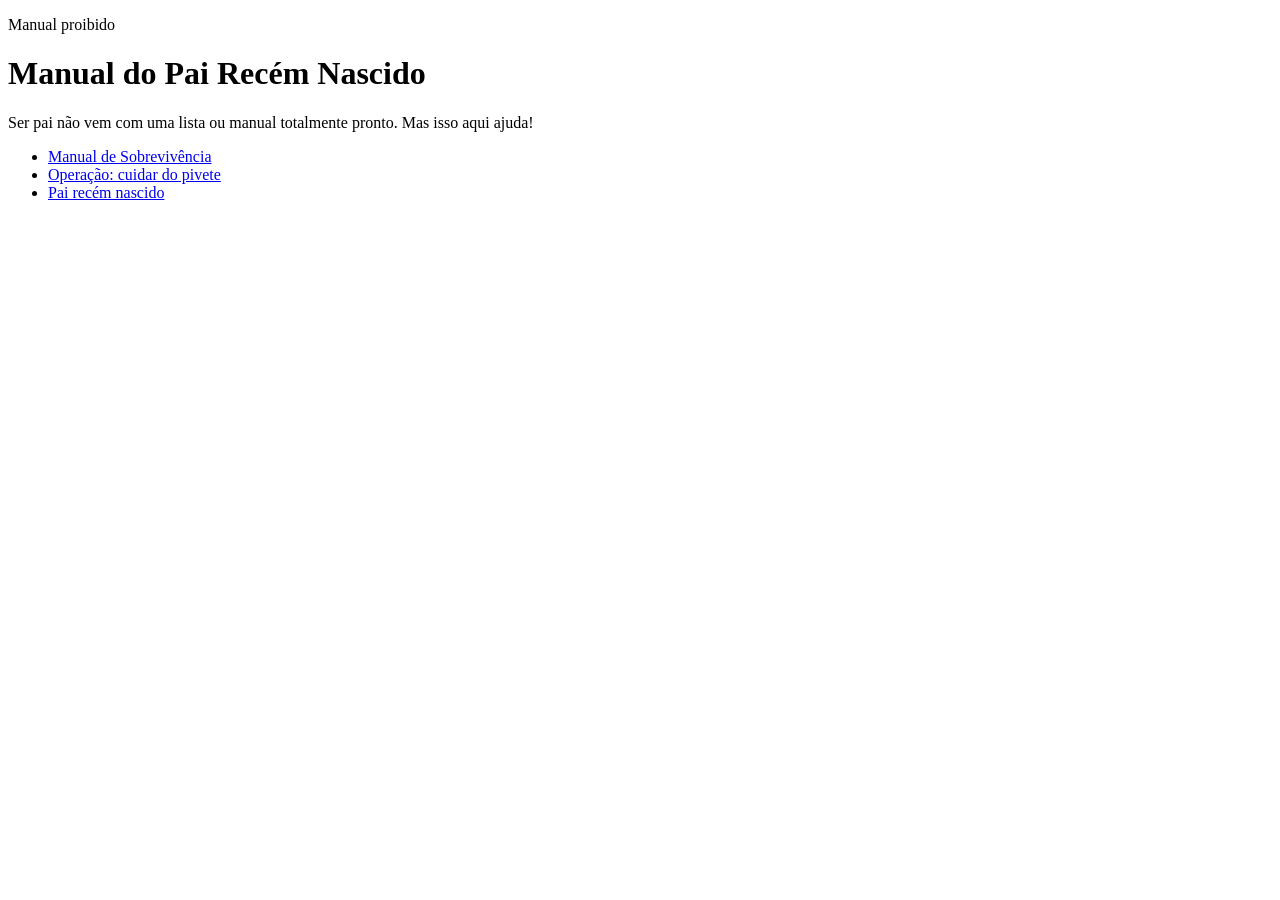
==== index.html @ 692d616c "Criação do header da primeira página do Manual de como ser pai e organização das imagens na pasta" ====
<!DOCTYPE html>
<html lang="pt-br">
<head>
    <meta charset="UTF-8">
    <meta name="viewport" content="width=device-width, initial-scale=1.0">
    <title>Manual do Pai | Vedilson</title>

    <link rel="stylesheet" href="./css/style.css">
</head>
<body>
    <header class="cabecalho">
        <div class="container">
            <p class="etiqueta">Manual proibido</p>

            <h1>Manual do Pai Recém Nascido</h1>

            <p class="subtitulo">
                Ser pai não vem com uma lista ou manual totalmente pronto. Mas isso aqui ajuda!
            </p>

            <nav class="menu-principal">
                <ul class="menu-lista">
                    <li><a class="menu-link" href="index.html">Manual de Sobrevivência</a></li>
                    <li><a class="menu-link" href="index.html">Operação: cuidar do pivete</a></li>
                    <li><a class="menu-link" href="index.html">Pai recém nascido</a></li>
                </ul>
            </nav>
        </div>
    </header>

    <main>
        <section class="secao">
            <div class="container">
                <h2 class="titulo-secao"></h2>
            </div>
        </section>
    </main>
</body>
</html>
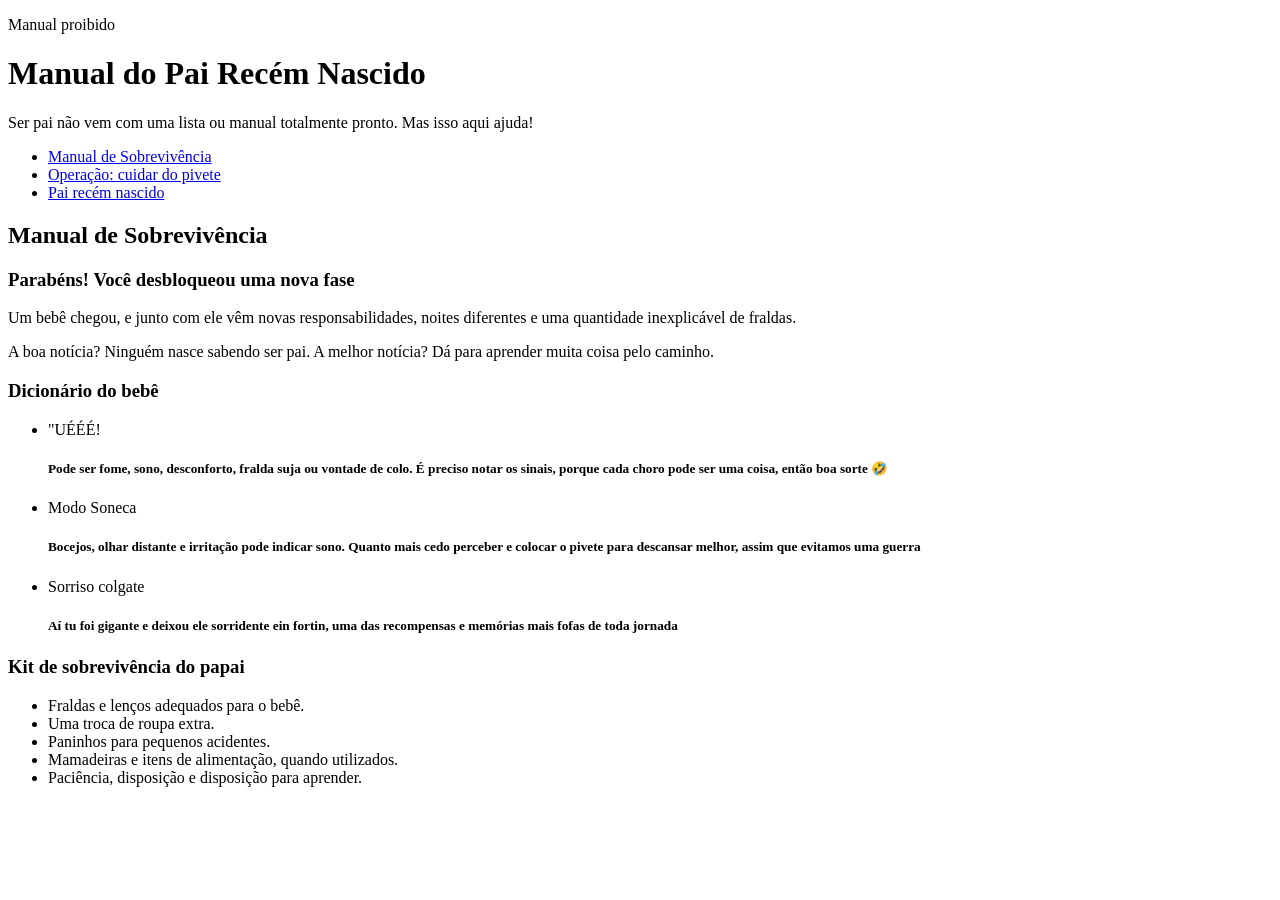
==== commit f4efd3f6: "Criação do main" ====
--- a/index.html
+++ b/index.html
@@ -31,7 +31,35 @@
     <main>
         <section class="secao">
             <div class="container">
-                <h2 class="titulo-secao"></h2>
+                <h2 class="titulo-secao">Manual de Sobrevivência</h2>
+                <div class="grade-topicos">
+                    <article class="topico">
+                        <h3>Parabéns! Você desbloqueou uma nova fase</h3>
+                        <p>Um bebê chegou, e junto com ele vêm novas responsabilidades, noites diferentes e uma quantidade inexplicável de fraldas.</p>
+                        <p>A boa notícia? Ninguém nasce sabendo ser pai. A melhor notícia? Dá para aprender muita coisa pelo caminho.</p>
+                    </article>
+                    <article class="topico">
+                        <h3>Dicionário do bebê</h3>
+                        <ul class="dicionario">
+                            <li>"UÉÉÉ!</li>
+                            <h5>Pode ser fome, sono, desconforto, fralda suja ou vontade de colo. É preciso notar os sinais, porque cada choro pode ser uma coisa, então boa sorte 🤣</h5>
+                            <li>Modo Soneca</li>
+                            <h5>Bocejos, olhar distante e irritação pode indicar sono. Quanto mais cedo perceber e colocar o pivete para descansar melhor, assim que evitamos uma guerra</h5>
+                            <li>Sorriso colgate</li>
+                            <h5>Aí tu foi gigante e deixou ele sorridente ein fortin, uma das recompensas e memórias mais fofas de toda jornada</h5>
+                        </ul>
+                    </article>
+                    <article class="topico">
+                        <h3>Kit de sobrevivência do papai</h3>
+                        <ul class="dicionario">
+                            <li>Fraldas e lenços adequados para o bebê.</li>
+                            <li>Uma troca de roupa extra.</li>
+                            <li>Paninhos para pequenos acidentes.</li>
+                            <li>Mamadeiras e itens de alimentação, quando utilizados.</li>
+                            <li>Paciência, disposição e disposição para aprender.</li>
+                        </ul>
+                    </article>
+                </div>
             </div>
         </section>
     </main>
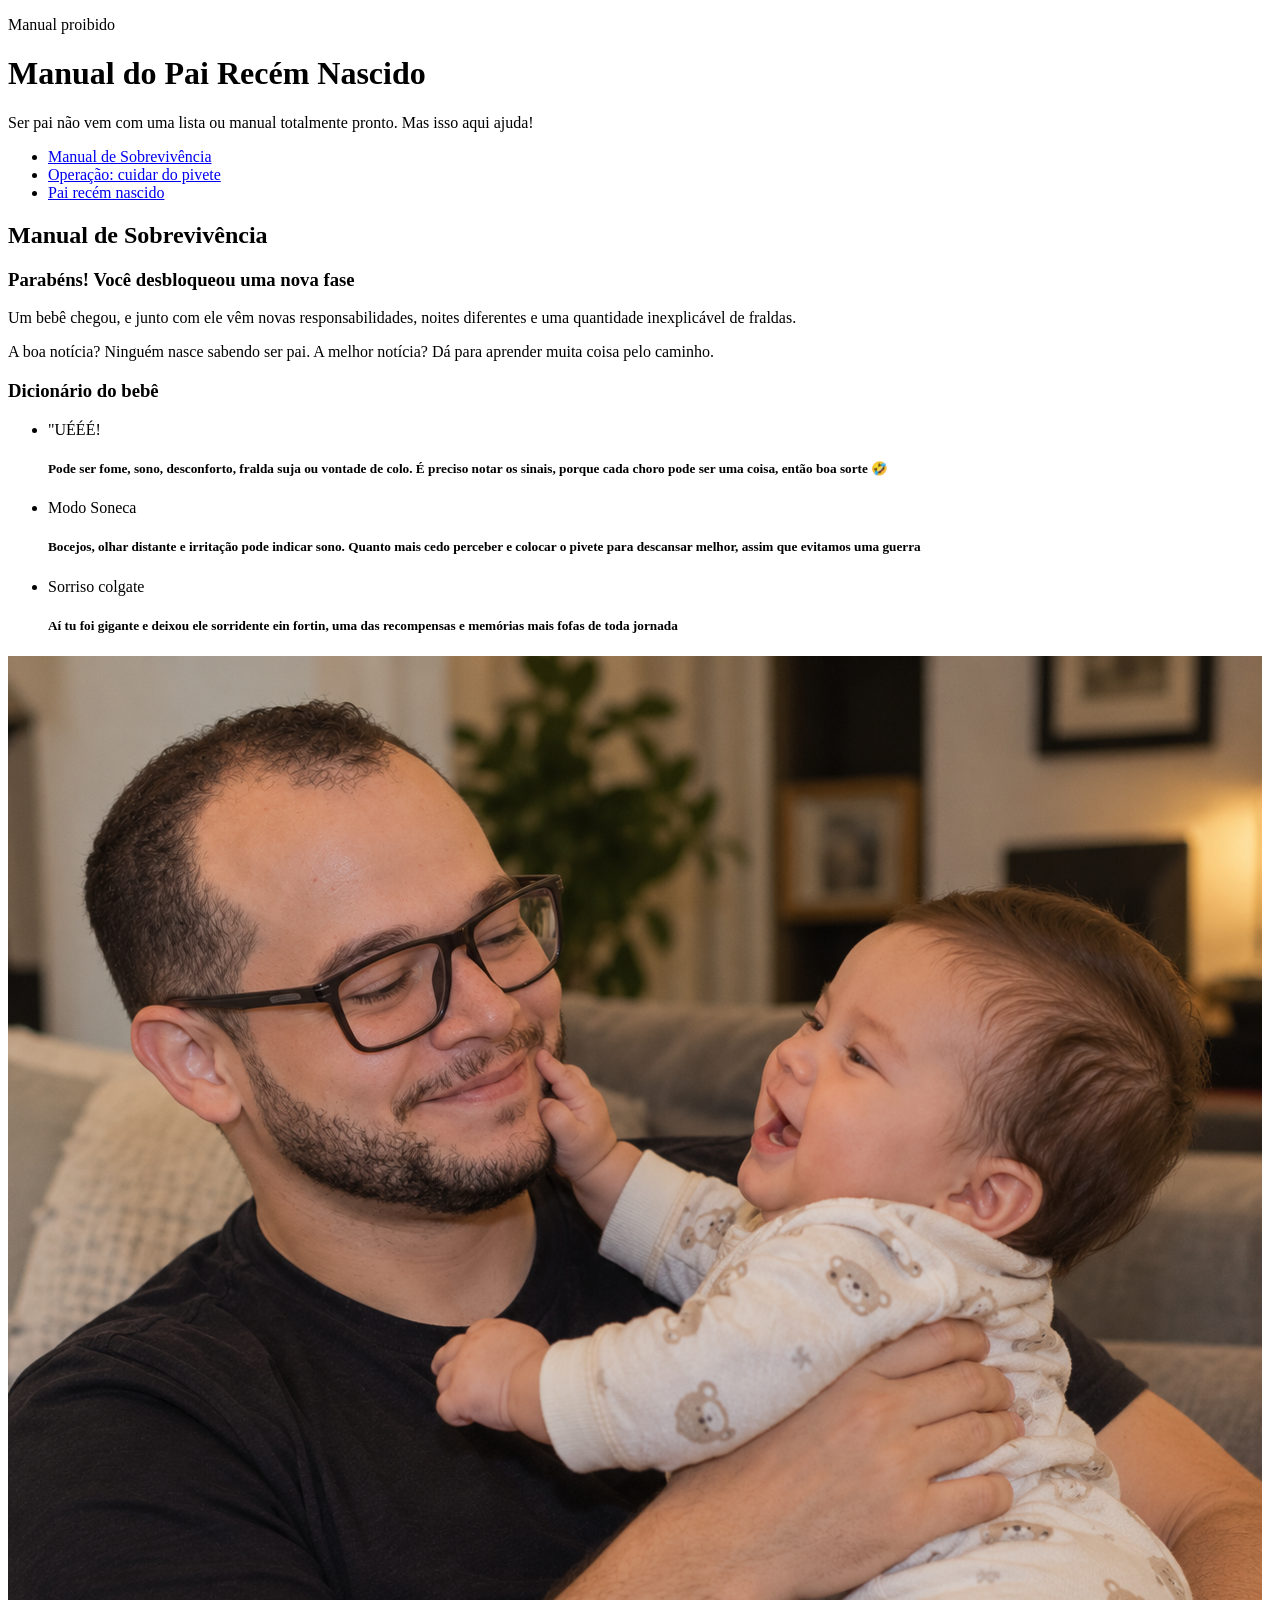
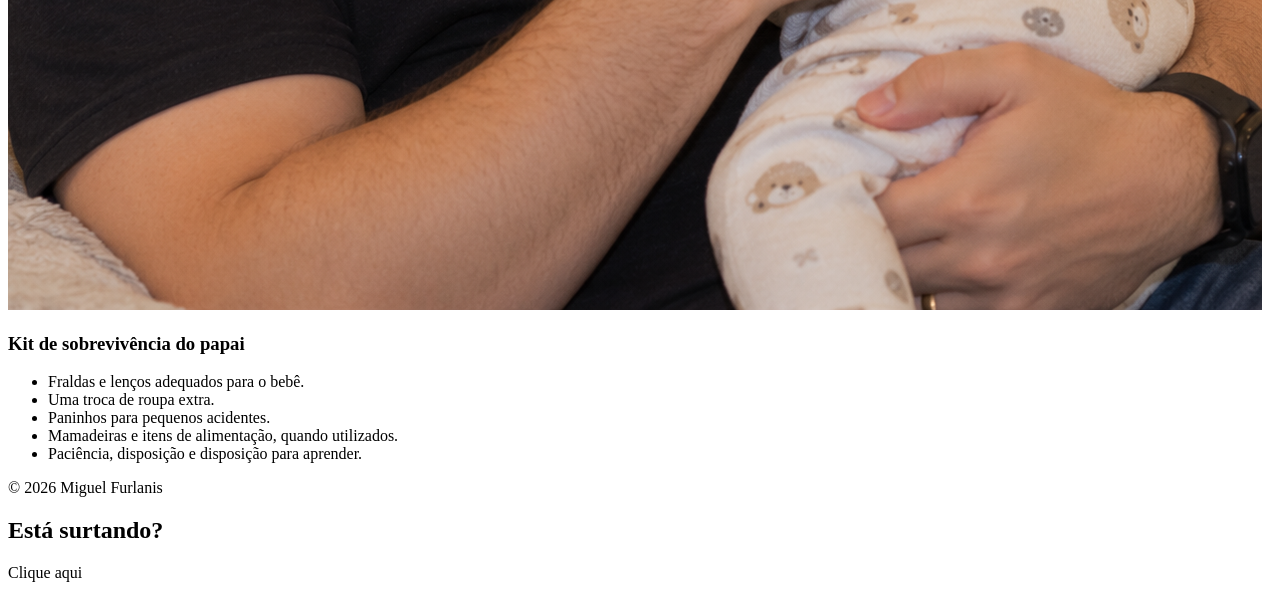
==== commit 8e6831e9: "Criação do footer da página inicial" ====
--- a/index.html
+++ b/index.html
@@ -49,6 +49,9 @@
                             <h5>Aí tu foi gigante e deixou ele sorridente ein fortin, uma das recompensas e memórias mais fofas de toda jornada</h5>
                         </ul>
                     </article>
+                    <div>
+                        <img class="Foto1" src="./img/carinho.png" alt="Foto carinho">
+                    </div>
                     <article class="topico">
                         <h3>Kit de sobrevivência do papai</h3>
                         <ul class="dicionario">
@@ -63,5 +66,13 @@
             </div>
         </section>
     </main>
+    <footer class="rodape">
+        <div class="container"></div>
+            <p>&copy; 2026 Miguel Furlanis</p>
+            <div class="botao">
+                <h2 class="pergunta">Está surtando?</h2>
+                <p class="resposta">Clique aqui</p>
+            </div>    
+    </footer>
 </body>
 </html>
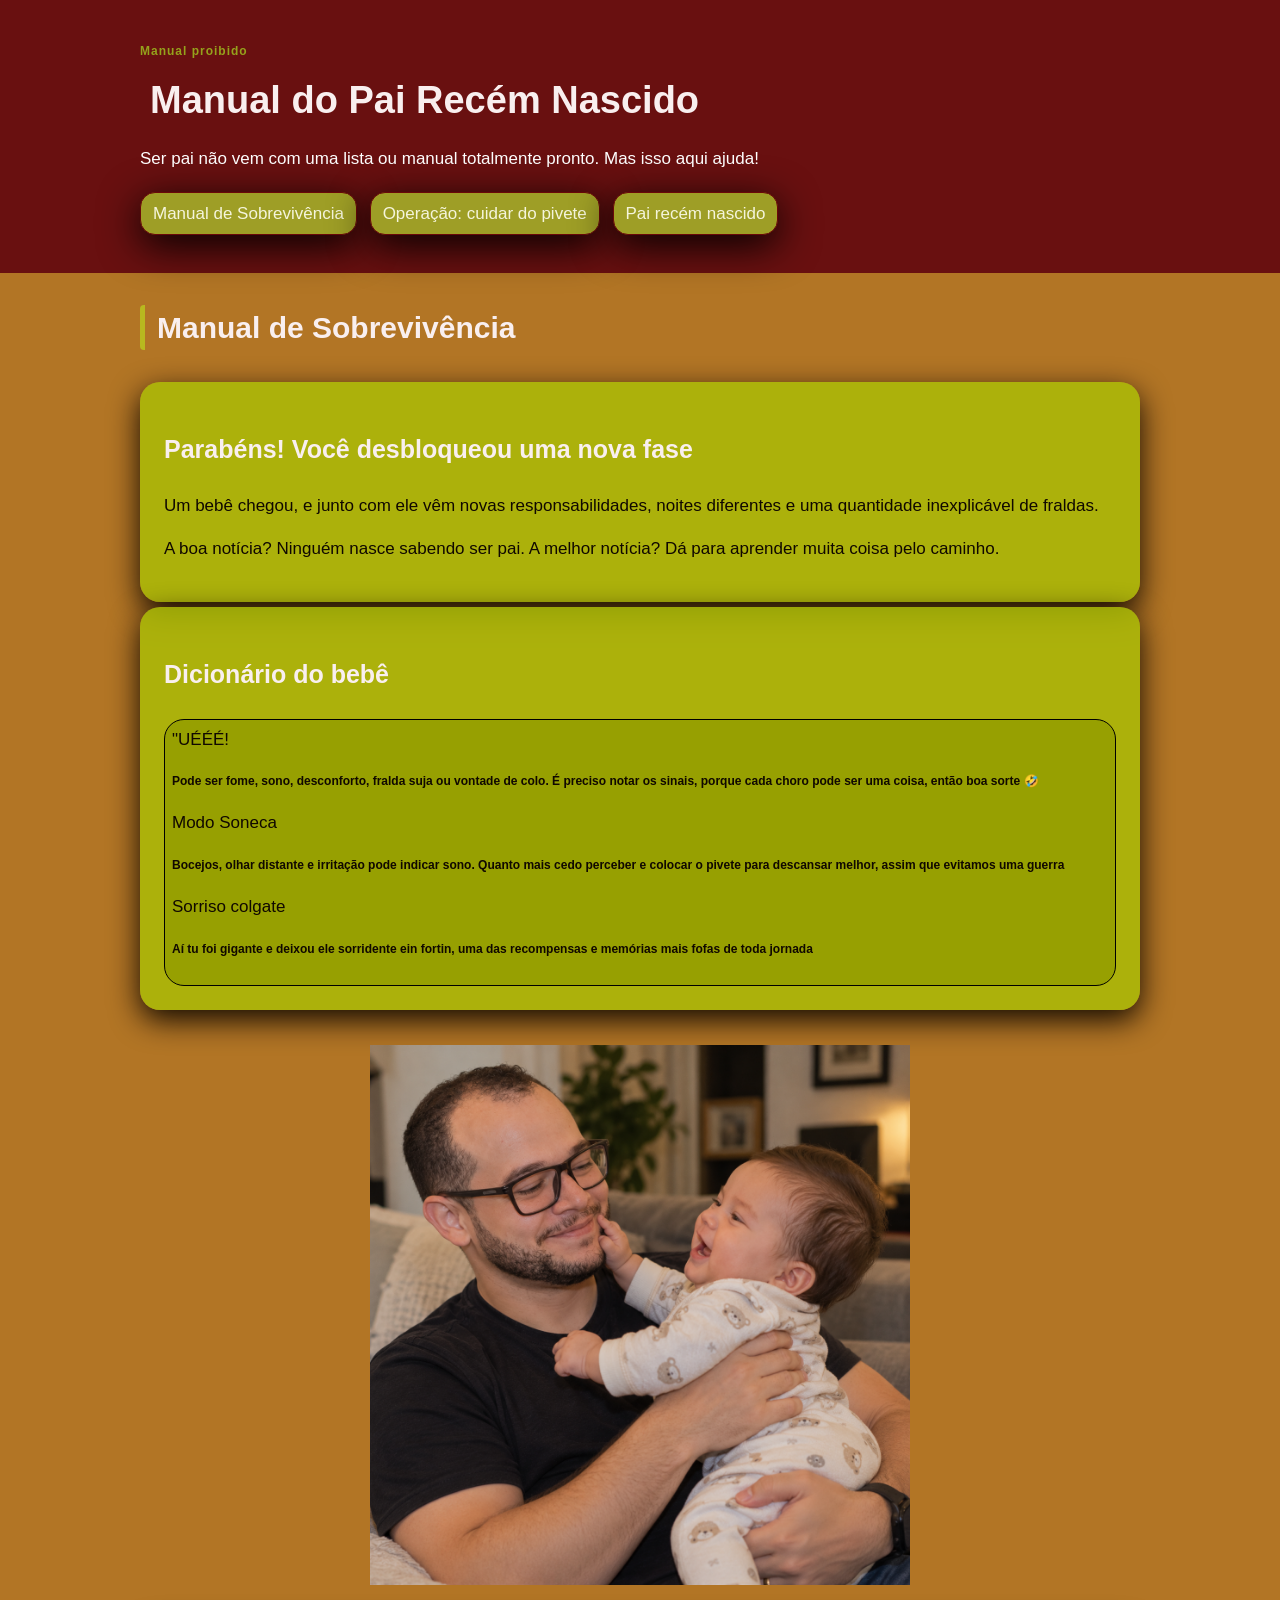
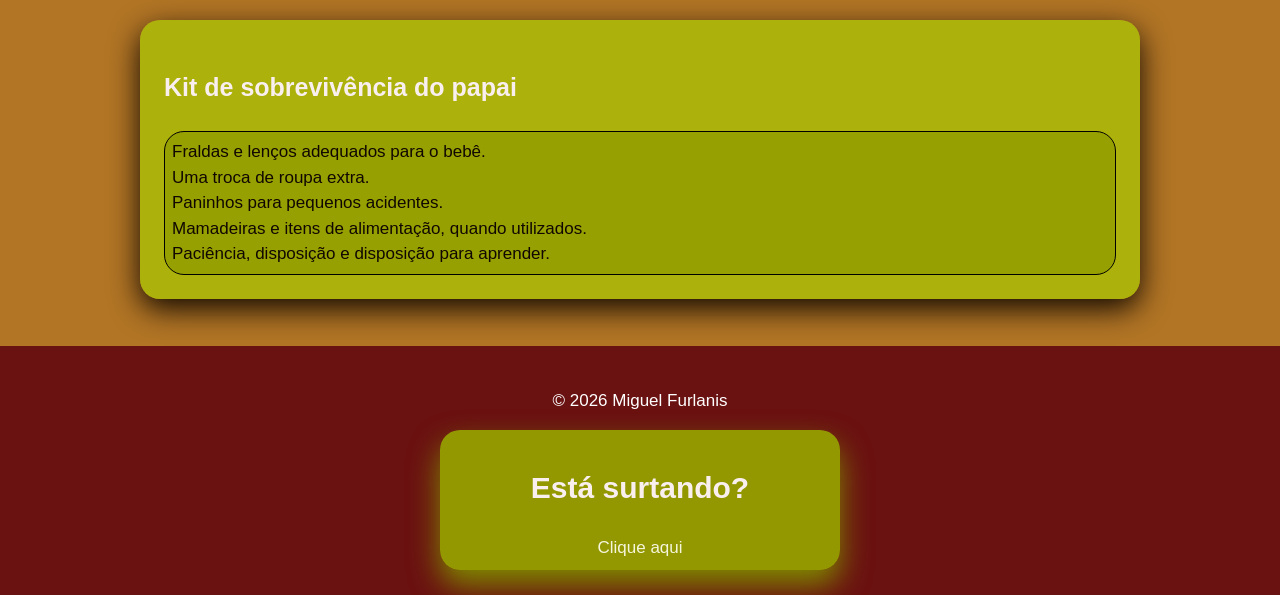
==== commit a38ae5cd: "estilização e segunda página" ====
--- a/index.html
+++ b/index.html
@@ -21,8 +21,8 @@
             <nav class="menu-principal">
                 <ul class="menu-lista">
                     <li><a class="menu-link" href="index.html">Manual de Sobrevivência</a></li>
-                    <li><a class="menu-link" href="index.html">Operação: cuidar do pivete</a></li>
-                    <li><a class="menu-link" href="index.html">Pai recém nascido</a></li>
+                    <li><a class="menu-link" href="./pages/operacao.html">Operação: cuidar do pivete</a></li>
+                    <li><a class="menu-link" href="./pages/pai.html">Pai recém nascido</a></li>
                 </ul>
             </nav>
         </div>
@@ -71,7 +71,7 @@
             <p>&copy; 2026 Miguel Furlanis</p>
             <div class="botao">
                 <h2 class="pergunta">Está surtando?</h2>
-                <p class="resposta">Clique aqui</p>
+                <a class="resposta" href="https://samues.com.br/" target="_blank">Clique aqui</a>
             </div>    
     </footer>
 </body>
--- a/css/style.css
+++ b/css/style.css
@@ -0,0 +1,160 @@
+*{
+    box-sizing: border-box;
+}
+
+body{
+    margin: 0;
+
+    background-color: rgb(178, 117, 37);
+    color: rgb(16, 8, 0);
+
+    font-family: Arial, Helvetica, sans-serif;
+    font-size: 17px;
+    line-height: 1.5;
+}
+
+h1, h2, h3{
+    color: rgb(249, 239, 239);
+}
+
+h1{
+    font-size: 38px;
+    margin: 10px;
+}
+
+h2{
+    font-size: 30px;
+}
+
+h3{
+    font-size: 25px;
+}
+
+h5{
+    font-size: 12px;
+}
+
+.container{
+    width: 90%;
+    max-width: 1000px;
+
+    margin: 0 auto;
+}
+
+.cabecalho {
+    background-color: rgb(105, 16, 16);
+    color: white;
+
+    padding: 30px 0;
+}
+
+.etiqueta{
+    font-size: 12px;
+    color: rgb(149, 162, 28);
+    font-weight: bold;
+    letter-spacing: 1px;
+}
+.subtitulo{
+    max-width: 700px;
+}
+
+.menu-lista{
+    margin: 20px 0 0;
+    padding: 0;
+
+    list-style: none;
+}
+
+.menu-lista li{
+    display: inline-block;
+    margin-right: 8px;
+    margin-bottom: 8px;
+}
+
+.menu-link{
+    display: inline-block;
+
+    padding: 8px 12px;
+
+    background-color: rgb(158, 158, 38);
+    color: beige;
+    text-decoration: none;
+
+    border-radius: 15px;
+    border: 1px solid rgb(106, 8, 8);
+    box-shadow: 0 10px 40px black;
+}
+
+.secao{
+    padding: 7px 0;
+}
+
+.titulo-secao{
+    margin-bottom: 32px;
+    padding-left: 12px;
+
+    border-left: 5px solid rgb(184, 184, 31);
+    border-radius: 4px;
+}
+
+.grade-topicos{
+    display: grid;
+    gap: 5px;
+}
+
+.topico{
+    padding: 24px;
+    background-color: rgba(171, 189, 6, 0.838);
+    border-radius: 20px;
+    box-shadow: 0 10px 30px ;
+}
+
+.dicionario{
+    list-style: none;
+    padding: 0;
+    margin: 0;
+}
+
+.dicionario{
+    padding: 7px ;
+    background-color: rgba(150, 160, 0, 0.948);
+    display: inline-block;
+    border: 1px solid black;
+    border-radius: 20px;
+    display:block;
+    justify-content: center; /* Centraliza horizontalmente */
+}
+
+.rodape{
+    margin-top: 40px;
+    padding: 25px;
+    background-color: rgb(106, 17, 17) ;
+
+    text-align: center;
+}
+.rodape p{
+    color: white;
+}
+.botao{
+    padding: 10px 70px;
+    background-color: rgba(150, 160, 0, 0.948);
+    display: inline-block;
+    box-shadow: 0 15px 30px rgb(128, 139, 0);
+    border-radius: 20px;
+    width: 400px;
+    margin-left: auto;
+}
+.resposta{
+    color: beige;
+    text-decoration: none;
+}
+
+.Foto1{
+    width: 60%;
+    height: auto;
+    margin: auto;
+    display: block;
+    padding: 30px;
+    
+}
+
